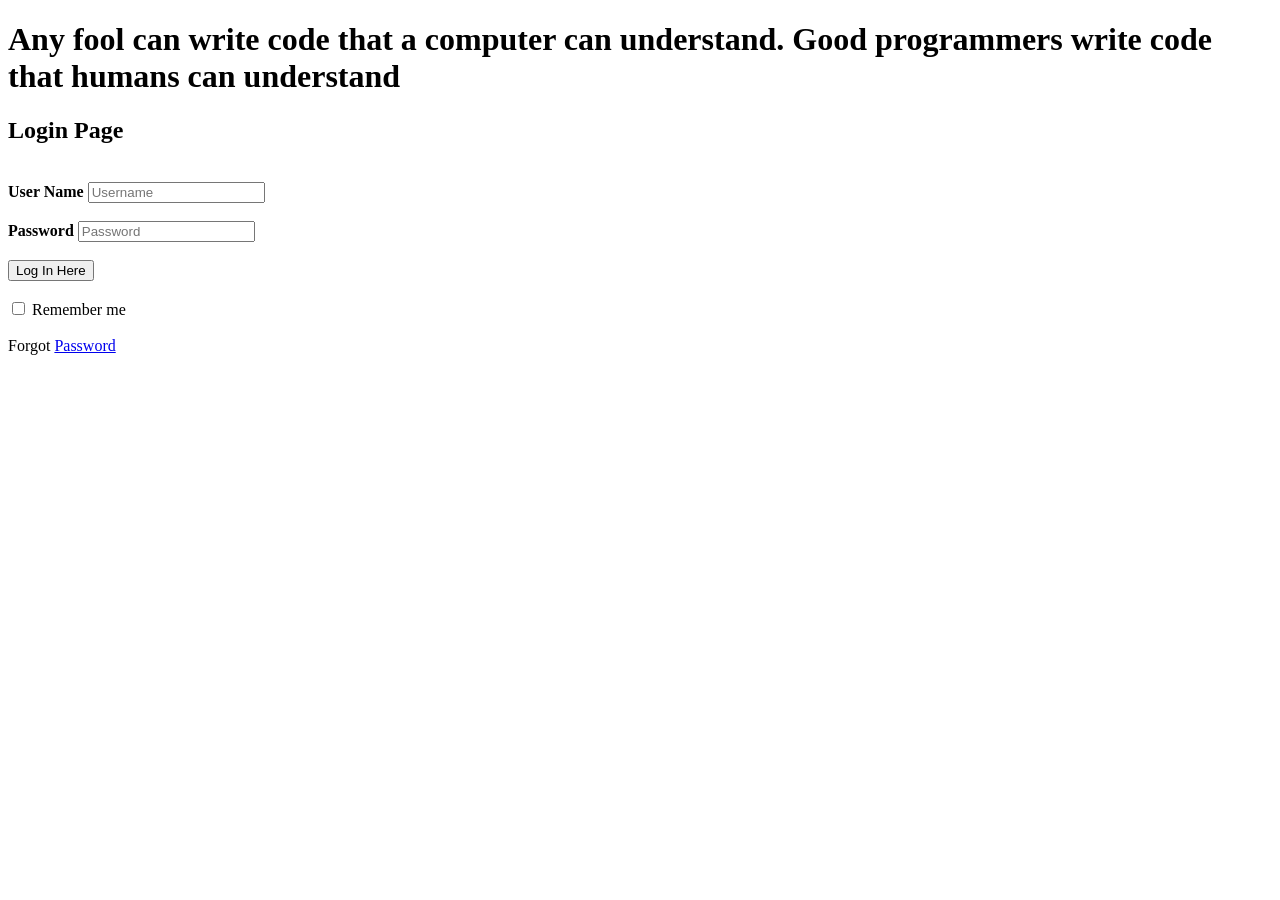
==== index.html @ ae7441d9 "our project" ====
<!DOCTYPE html>
<html>
<head>
	<title>MartialArt</title>
</head>
<body>  
<h1>Any fool can write code that a computer can understand. Good programmers write code that humans can understand</h1>  
    <h2>Login Page</h2><br>    
    <div class="login">    
    <form id="login" method="get" action="login.php">    
        <label><b>User Name     
        </b>    
        </label>    
        <input type="text" name="Uname" id="Uname" placeholder="Username">    
        <br><br>    
        <label><b>Password     
        </b>    
        </label>    
        <input type="Password" name="Pass" id="Pass" placeholder="Password">    
        <br><br>    
        <input type="button" name="log" id="log" value="Log In Here">       
        <br><br>    
        <input type="checkbox" id="check">    
        <span>Remember me</span>    
        <br><br>    
        Forgot <a href="#">Password</a>    
    </form>     
</div>    
</body>    
</html>
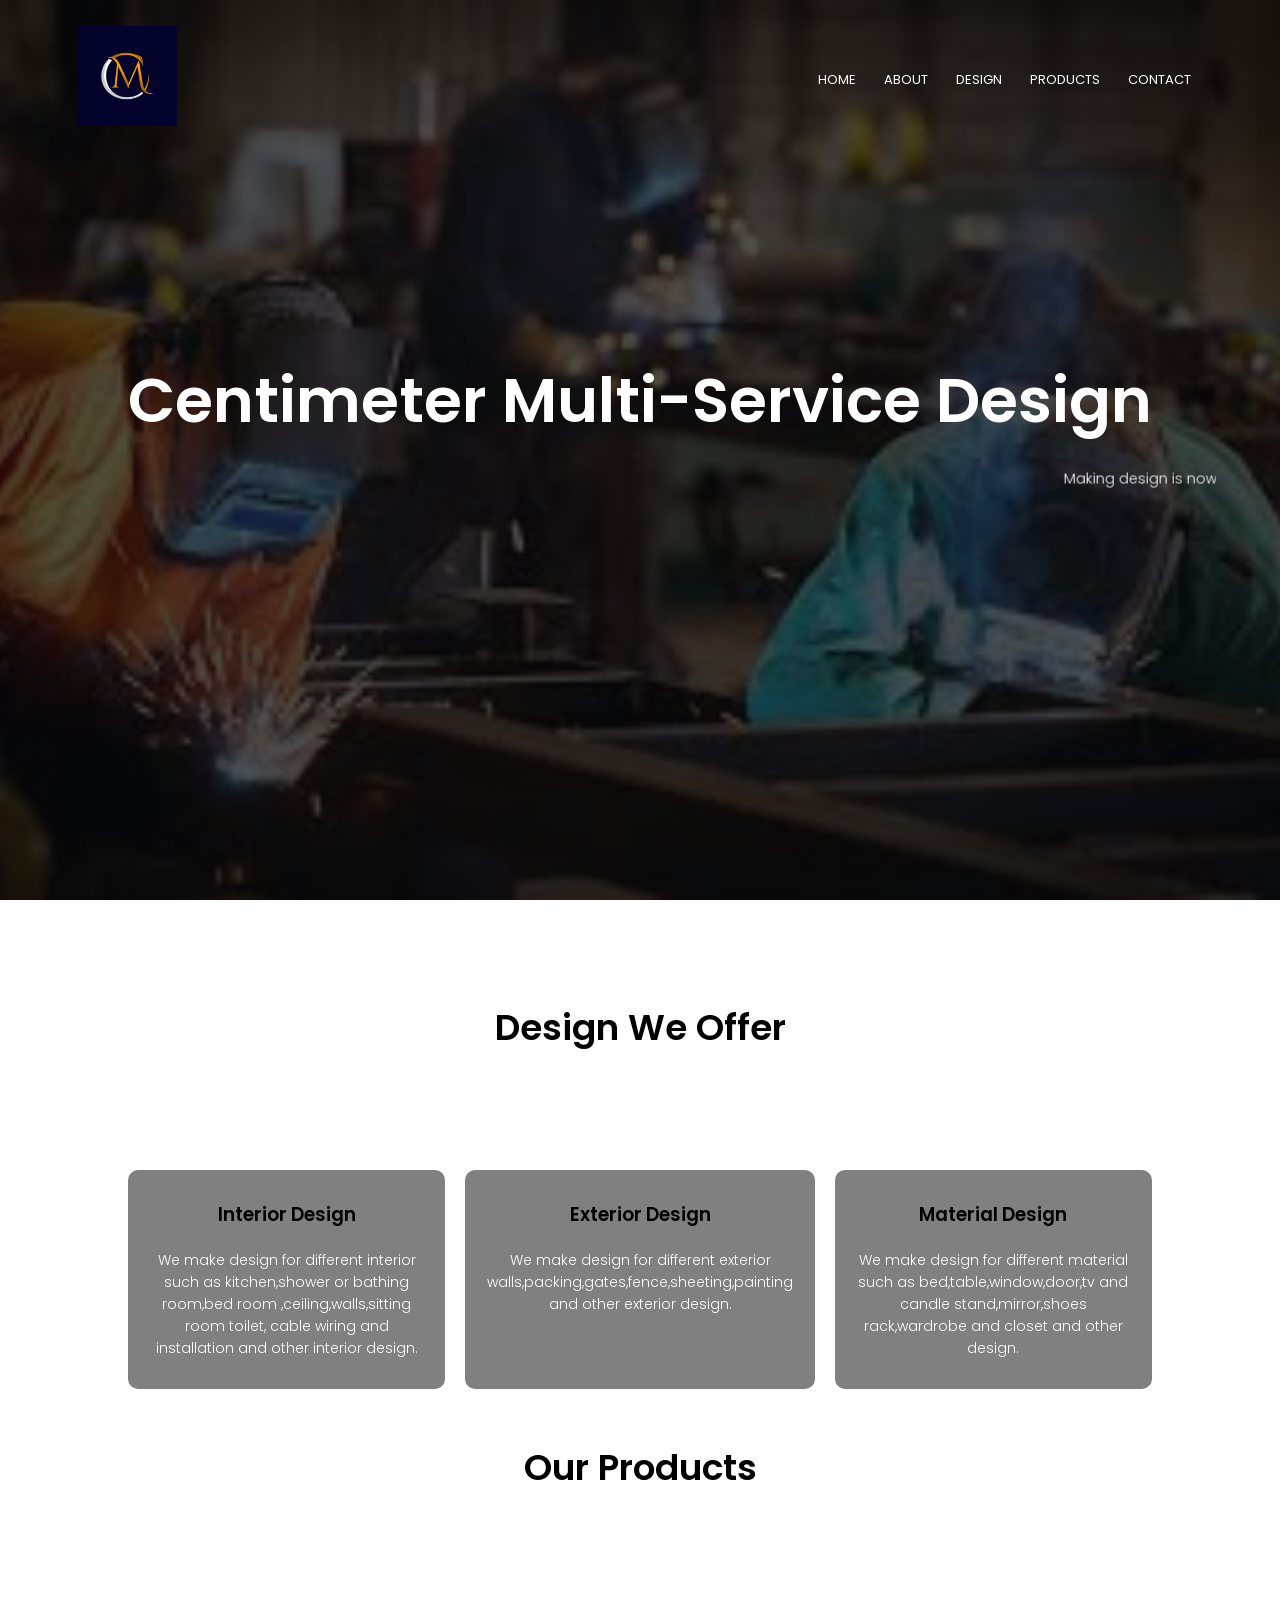
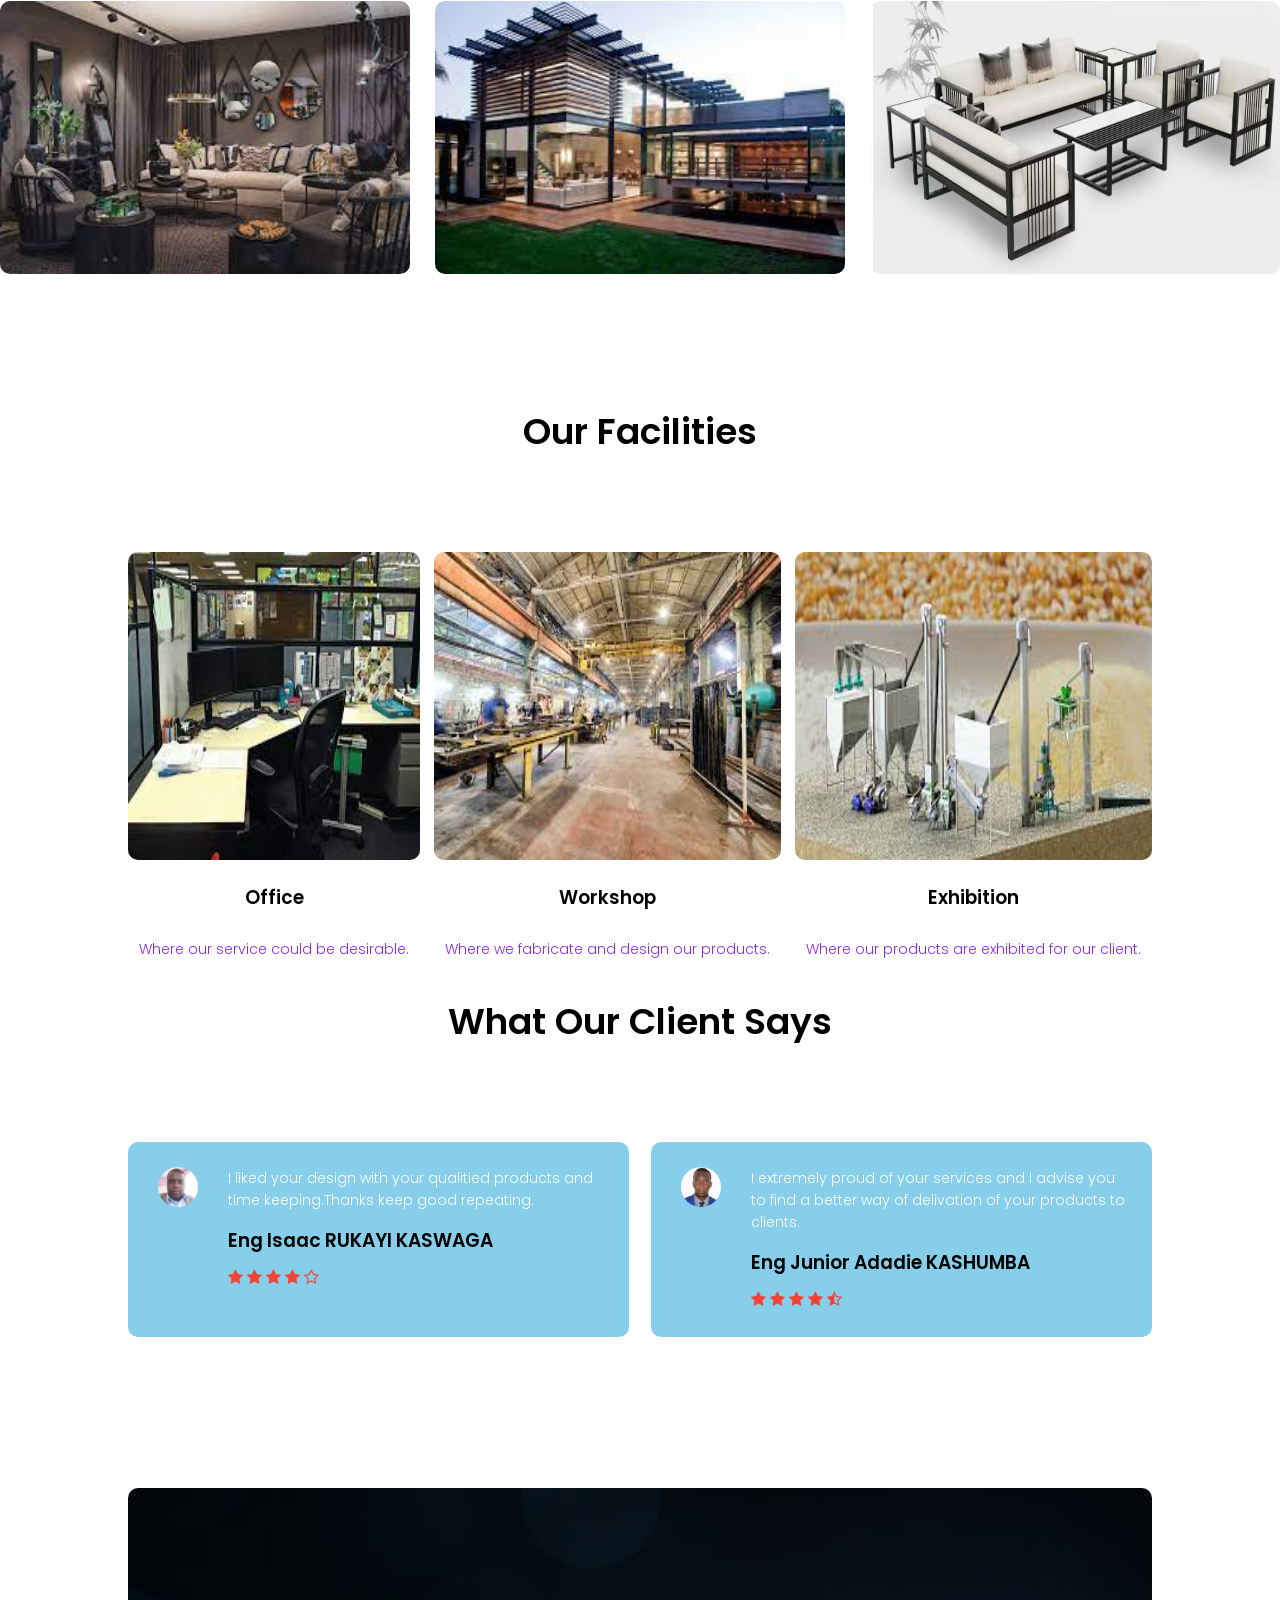
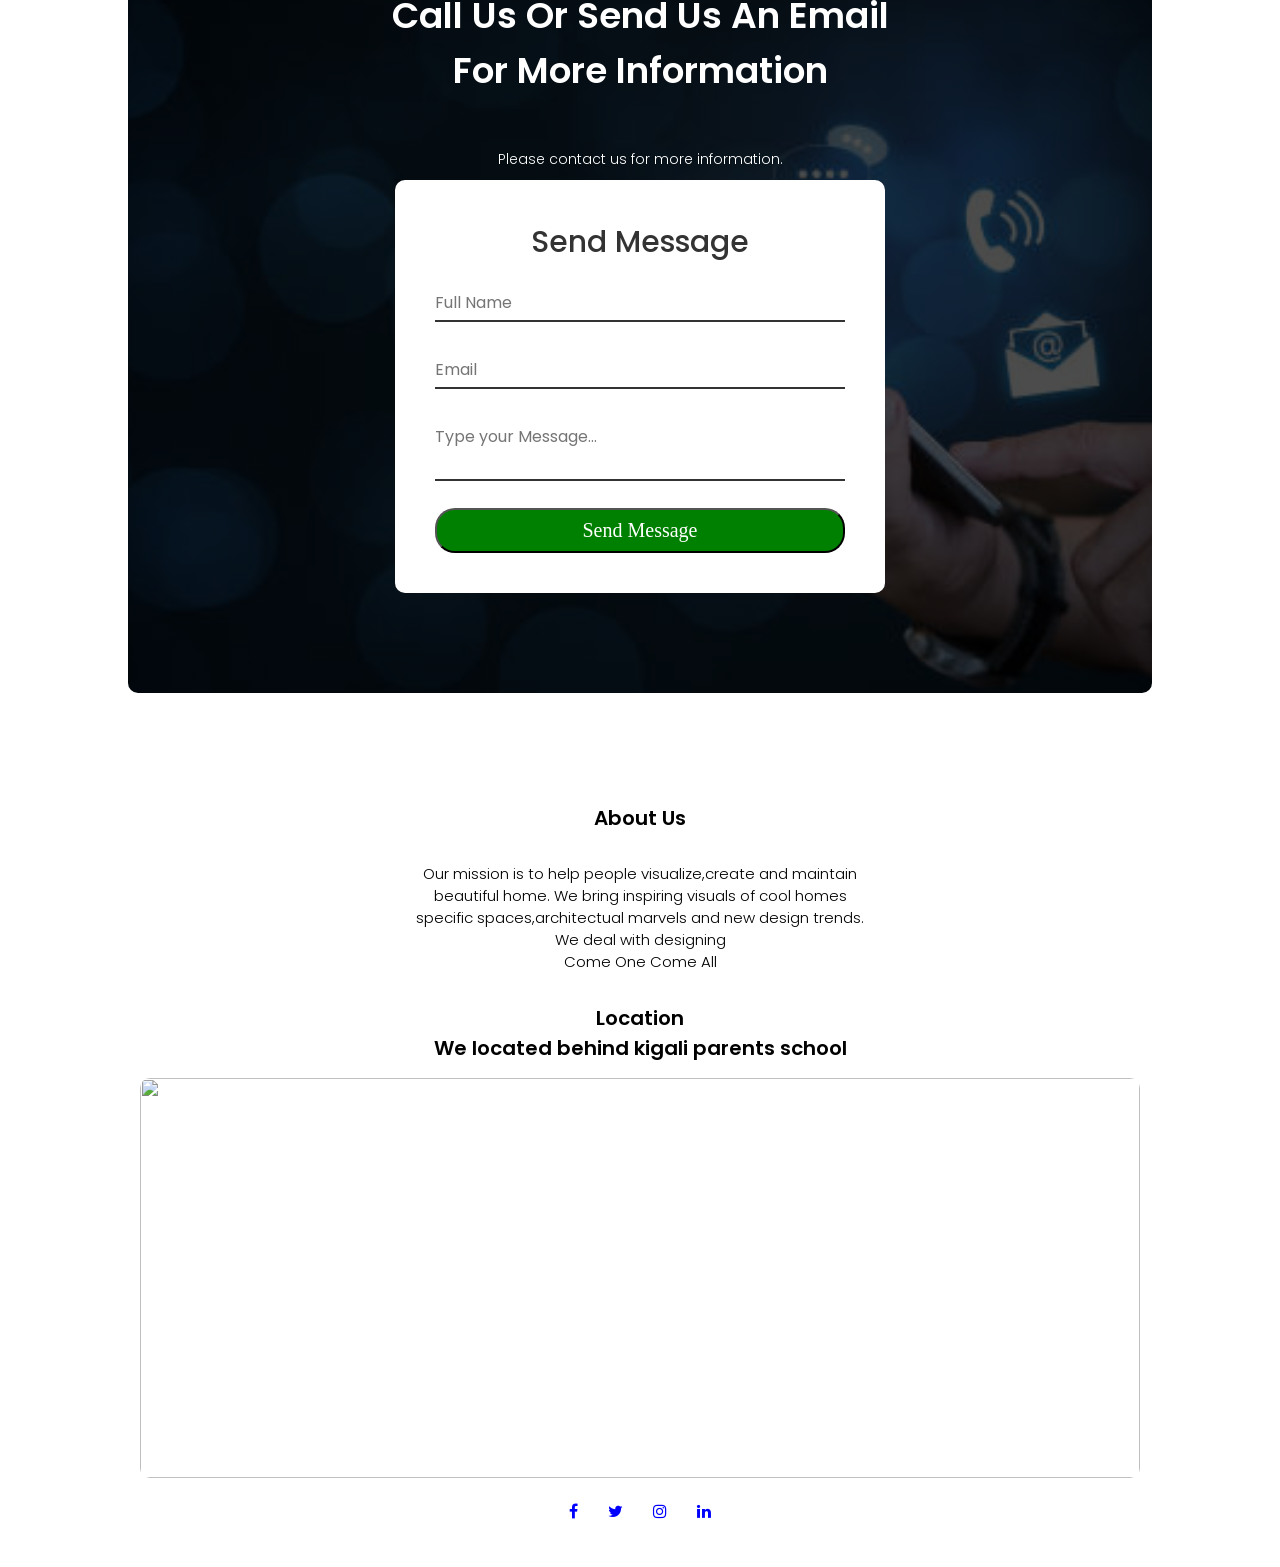
==== commit 5b468cc2: "commit" ====
--- a/index.html
+++ b/index.html
@@ -1,30 +1,242 @@
 <!DOCTYPE html>
 <html>
 <head>
-	<title>MartialArt</title>
+	<meta charset="utf-8">
+	<meta name="viewport" content="with=device-width, initial-scale=1.0">
+	<title>CENTIMETER MULTI-SERVICE DESIGN</title>
+	<link rel="stylesheet" type="text/css" href="style.css">
+	<link rel="preconnect" href="https://fonts.gstatic.com">
+<link href="https://fonts.googleapis.com/css2?family=Poppins:ital,wght@0,300;0,400;0,600;0,700;1,100;1,300;1,600;1,700&display=swap" rel="stylesheet">
+<link rel="stylesheet" type="text/css" href="https://stackpath.bootstrapcdn.com/font-awesome/4.7.0/css/font-awesome.min.css">
 </head>
-<body>  
-<h1>Any fool can write code that a computer can understand. Good programmers write code that humans can understand</h1>  
-    <h2>Login Page</h2><br>    
-    <div class="login">    
-    <form id="login" method="get" action="login.php">    
-        <label><b>User Name     
-        </b>    
-        </label>    
-        <input type="text" name="Uname" id="Uname" placeholder="Username">    
-        <br><br>    
-        <label><b>Password     
-        </b>    
-        </label>    
-        <input type="Password" name="Pass" id="Pass" placeholder="Password">    
-        <br><br>    
-        <input type="button" name="log" id="log" value="Log In Here">       
-        <br><br>    
-        <input type="checkbox" id="check">    
-        <span>Remember me</span>    
-        <br><br>    
-        Forgot <a href="#">Password</a>    
-    </form>     
-</div>    
-</body>    
+<body>
+	<section class="header">
+		<nav>
+			<a href="centimeter.html"><img src="img/log.jpg"></a>
+				
+			<div class="nav-links" id="navLinks">
+				<i class="fa fa-times" onclick="hideMenu()"></i>
+				<ul>
+
+					<li><a href="">HOME</a></li>
+					<li><a href="#footers">ABOUT</a></li>
+					<li><a href="#design">DESIGN</a></li>
+					<li><a href="#product">PRODUCTS</a></li>
+					<li><a href="#contact">CONTACT</a></li>
+
+				</ul>
+			</div>
+			<i class="fa fa-bars" onclick="showMenu()"></i>
+		</nav>	
+				<div class="text-box">
+			<h1>Centimeter Multi-Service Design</h1>
+			<marquee><p>Making design is now one of the easiest thing for interior and exterior design. Design is brightness of our environments.	
+			</p></marquee>
+			</div>
+
+
+	</section>
+
+	<!------Design------->
+
+	<section class="design" id="design">
+		<h1>Design We Offer</h1>
+		<p>We have more different designs for our clients.<br>Such As:</p>
+
+        <div class="row">
+        	<div class="design-col">
+        		<h3>Interior Design</h3>
+        		<p>We make design for different interior such as kitchen,shower or bathing room,bed room ,ceiling,walls,sitting room toilet, cable wiring and installation and other interior design.</p>
+        	</div>
+        	<div class="design-col">
+        		<h3>Exterior Design</h3>
+        		<p>We make design for different exterior walls,packing,gates,fence,sheeting,painting and other exterior design.</p>
+        	</div>
+        	<div class="design-col">
+        		<h3>Material Design</h3>
+        		<p>We make design for different material such as bed,table,window,door,tv and candle stand,mirror,shoes rack,wardrobe and closet and other design.</p>
+        	</div>
+        </div>
+
+ </section>
+		
+  <!------------------- product ----------------->
+
+<section class="product" id="product">
+	<center><h1>Our Products</h1>
+	<p>These are products we make.</p>
+
+	<div class="row">
+		<div class="product-col">
+			<img src="img/interior.jpg">
+			<div class="layer">
+				
+				<h3>INTERIOR DESIGN</h3>
+
+			</div>
+		</div>
+		<div class="product-col">
+			<img src="img/exterior.jpg">
+			<div class="layer">
+				
+				<h3>EXTERIOR DESIGN</h3>
+
+			</div>
+		</div>
+		<div class="product-col">
+			<img src="img/material.jpg">
+			<div class="layer">
+				
+				<h3>MATERIAL DESIGN</h3>
+
+			</div>
+		</div>
+	</div>
+</center>
+</section>
+
+
+  <!------------------ Facilities --------->
+  <section class="facilities">
+
+  	<h1>Our Facilities</h1>
+  	<p>Loren ipsum dolor sit amet,consectetur adipiscing elit</p>
+
+
+  	<div class="row">
+  		
+  		<div class="facilities-col">
+  			<img src="img/office.jpg">
+            <h3>Office</h3>
+            <p>Where  our  service  could be desirable.</p>
+  		</div>
+  		<div class="facilities-col">
+  			<img src="img/workshop.jpg">
+            <h3>Workshop</h3>
+            <p>Where we fabricate and design our products.</p>
+  		</div>
+  		<div class="facilities-col">
+  			<img src="img/exhibition.jpg">
+            <h3>Exhibition</h3>
+            <p>Where our products are exhibited for our client.</p>
+  		</div>
+
+
+  	</div>
+  	
+
+  </section>
+
+ <!---------------------- testimonials ------------>
+ <section class="testimonials">
+ 	
+  	<h1>What Our Client Says </h1>
+  	<p>Comment Made By Our Clients For Our Services.</p>
+
+    <div class="row">
+
+    	<div class="testimonial-col">
+    		<img src="img/isaac.jpg">
+    		<div>
+    			<p>I liked your design with your qualitied products and time keeping.Thanks keep good repeating.</p>
+    			<h3>Eng Isaac RUKAYI KASWAGA</h3>
+    			<i class="fa fa-star"></i>
+    			<i class="fa fa-star"></i>
+    			<i class="fa fa-star"></i>
+    			<i class="fa fa-star"></i>
+    			<i class="fa fa-star-o"></i>
+    			
+    		</div>
+    	</div>
+    	<div class="testimonial-col">
+    		<img src="img/junior.jpg">
+    		<div>
+    			<p>I extremely proud of your services and I advise you to find a better way of delivation of your products to clients.</p>
+    			<h3>Eng Junior Adadie KASHUMBA</h3>
+    			<i class="fa fa-star"></i>
+    			<i class="fa fa-star"></i>
+    			<i class="fa fa-star"></i>
+    			<i class="fa fa-star"></i>
+    			<i class="fa fa-star-half-o"></i>
+    			
+    		</div>
+    	</div>
+    </div>
+
+ </section>
+
+    
+    <!------------ Call To Action ------------>
+
+
+  <section class="cta" id="contact">
+  	<center>
+  	<h1>Call Us Or Send Us An Email<br>For More Information</h1>
+  	  		<p> Please contact us for more information. </p>
+		<div class="contactForm">
+				
+				<form  class="fr">
+					<h2>Send Message</h2>
+					<div class="inputBox">
+						
+						<input class="name" type="text" id="fullname" name="Fullname" required="required" placeholder="Full Name">
+						
+						
+					</div>
+					<div class="inputBox">
+						
+						<input class="email" type="email" id="email" name="Email" required="required" placeholder="Email">
+						
+						
+					</div>
+					<div class="inputBox">
+					
+						<textarea class="message" id="message" name="Message" required="required" placeholder="Type your Message..."></textarea>
+						
+						
+					</div>
+					<div class="inputBox">
+						<button type="submit">Send Message</button>
+												
+					</div>
+
+				</form>
+			</div>
+</center>
+  </section>
+
+
+    <!------------ Footer ------------>
+
+<section class="footer" id="footers">
+    	<h4>About Us</h4>
+    	<p>Our mission is to help people visualize,create and maintain<br> beautiful home. We bring inspiring visuals of cool homes<br>specific spaces,architectual marvels and new design trends.<br>We deal with designing <br> Come One Come All</p>
+    <div class="loc">
+    	<h4>Location <br>We located behind kigali parents school</h4>
+    	<img src="img/location.png">
+    </div>	
+    	<div class="icons">
+    		<i class="fa fa-facebook"></i>
+    		<i class="fa fa-twitter"></i>
+    		<i class="fa fa-instagram"></i>
+    		<i class="fa fa-linkedin"></i>
+    	</div>
+    	</section>
+
+
+
+    <!------JavaScript for Toggle Menu------->
+<script >
+	var navLinks=document.getElementById("navLinks");
+	function showMenu(){
+		navLinks.style.right="0";
+	}
+	function hideMenu(){
+		navLinks.style.right="-200px";
+	}
+</script>
+
+
+ 
+</body>
 </html>
--- a/style.css
+++ b/style.css
@@ -0,0 +1,450 @@
+*{
+	margin: 0;
+	padding: 0;
+	font-family: 'Poppins', sans-serif;
+	
+}
+.header{
+	min-height: 100vh;
+	width: 100%;
+	background-image: linear-gradient(rgba(4,9,12,0.7),rgba(4,9,12,0.7)),url(img/cover.jpg);
+	background-position: center;
+	background-size: cover;
+	position: relative;
+}
+
+nav{
+	display: flex;
+	padding: 2% 6%;
+	justify-content: space-between;
+	align-items: center;
+}
+nav img{
+	width: 100px;
+	height: 100px;
+}
+.nav-links{
+	flex: 1;
+	text-align: right;
+}
+.nav-links ul li{
+	list-style: none;
+	display: inline-block;
+	padding: 8px 12px;
+	position: relative;
+}
+.nav-links ul li a{
+	color: #fff;
+	text-decoration: none;
+	font-size: 13px;
+}
+.nav-links ul li::after{
+	content: '';
+	width: 0%;
+	height: 2px;
+	background: #f44336;
+	display: block;
+	margin: auto;
+}
+.nav-links ul li:hover::after{
+	width: 100%;
+
+}
+
+.text-box{
+	width: 90%;
+	color: #fff;
+	position: absolute;
+	top: 50%;
+	left: 50%;
+	transform: translate(-50%,-50%);
+	text-align: center;
+}
+.text-box h1{
+	font-size: 62px;
+}
+.text-box p{
+	margin: 10px 0 40px;
+	font-size: 14px;
+	color: #fff;
+  
+}
+nav .fa{
+	display: none;
+}
+@media(max-width: 700px){
+	.text-box h1{
+	font-size: 20px;
+   }
+   .nav-links ul li{
+   	display: block;
+   }
+   .nav-links {
+   	position: absolute;
+   	background: skyblue;
+   	height: 100vh;
+   	width: 200px;
+   	top: 0;
+   	right: -200px;
+   	text-align: left;
+   	z-index: 2;
+   	transition: 1s;
+   }
+   nav .fa{
+   	display: block;
+   	color: #fff;
+   	margin: 10px;
+   	font-size:22px;
+   	cursor: pointer;
+   }
+   .nav-links ul{
+   	padding: 30px;
+   }
+}
+
+/*------design-------*/
+
+.design{
+	width: 80%;
+	margin: auto;
+	text-align: center;
+	padding-top: 100px;
+}
+h1{
+	font-size: 36px;
+	font-weight: 600;
+}
+p{
+	color: white;
+	font-size: 14px;
+	font-weight: 300;
+	line-height: 22px;
+	padding: 10px;
+}
+
+.row{
+
+	margin-top: 5%;
+	display: flex;
+	justify-content: space-between;
+}
+.design-col{
+	flex-basis: 31%;
+	background: grey;
+	border-radius: 10px;
+	margin-bottom: 5%;
+	padding: 20px 12px;
+	box-sizing: border-box ;
+	transition: 0.5s;
+}
+h3{
+
+	text-align: center;
+	font-weight: 600;
+	margin: 10px 0;
+}
+.design-col:hover{
+
+	box-shadow: 0 0 20px 0px rgba(0,0,0,0.2);
+
+}
+@media(max-width: 700px){
+
+	.row{
+
+		flex-direction: column;
+	}
+}
+
+}
+/*---------------- product --------------*/
+
+.product{
+
+	width: 80%;
+	margin: auto;
+	text-align: center;
+	padding-top: 50px;
+}
+
+.product-col{
+
+	flex-basis: 32%;
+	border-radius: 10px;
+	margin-bottom: 30px;
+	position: relative;
+	overflow: hidden;
+}
+
+.product-col img{
+
+	width: 100%;
+	height: 100%;
+	display: block;
+}
+
+.layer{
+
+	background: transparent;
+	height: 100%;
+	width: 100%;
+	position: absolute;
+	top: 0;
+	left: 0;
+	transition: 0.5s;
+
+}
+.layer:hover{
+
+	background: rgba(200,0,0,0.7);
+}
+.layer h3{
+
+	width: 100%;
+	font-weight: 500;
+	color: #fff;
+	font-size: 26px;
+	bottom: 0;
+	left: 50%;
+	transform: translateX(-50%);
+	position: absolute;
+	opacity: 0;
+	transition: 0.5s;
+}
+
+.layer:hover h3{
+
+	bottom: 49%;
+	opacity: 1;
+}
+
+
+/*-------------------- facilities ---------*/
+
+.facilities{
+	width: 80%;
+	margin: auto;
+	text-align: center;
+	padding-top: 100px;
+
+}
+.facilities.col{
+
+	flex-basis: 31%;
+	border-radius: 10px;
+	margin-bottom: 5%;
+	text-align: left;
+}
+.facilities-col img{
+	width: 100%;
+	height: 90%;
+	border-radius: 10px;
+
+}
+.facilities-col p{
+
+	padding: 11px;
+	color:blueviolet;
+}
+.facilities-col h3{
+
+	margin-top: 16px;
+	margin-bottom: 15px;
+	text-align: center;
+}
+
+
+/*----------------------- testimonials --------------*/
+
+.testimonials{
+
+	width: 80%;
+	margin: auto;
+	padding-top: 100px;
+	text-align: center;
+
+}
+.testimonial-col{
+
+	flex-basis: 44%;
+	border-radius: 10px;
+	margin-bottom: 5%;
+	text-align: left;
+	background: skyblue;
+	padding: 25px;
+	cursor: pointer;
+	display: flex;
+}
+
+.testimonial-col img{
+
+	height: 40px;
+	margin-left: 5px;
+	margin-right: 30px;
+	border-radius: 50%;
+}
+.testimonial-col p{
+
+	padding: 0;
+}
+.testimonial-col h3{
+
+	margin-top: 15px;
+	text-align: left  ;
+}
+.testimonial-col .fa{
+
+    color: #f44336;
+}
+@media(max-width: 700px){
+	.testimonial-col img{
+	margin-left: 0px;
+	margin-right: 15px;
+	
+}
+
+}
+
+/*----------------- call to action ---------*/
+
+.cta{
+
+	margin: 100px auto;
+	width: 80%;
+	background-image: linear-gradient(rgba(0,0,0,0.7),rgba(0,0,0,0.7)),url(cover.jpg);
+	background-position: center;
+	background-size: cover;
+	border-radius: 10px;
+	text-align: center;
+	padding: 100px 0;
+	height: 300hv;
+
+
+}
+
+.cta h1{
+
+	color: #fff;
+	margin-bottom: 40px;
+	padding: 0;
+}
+
+
+.contactForm{
+
+	width: 40%;
+	padding: 40px;
+	background: #fff;
+	border-radius: 10px;
+}
+.contactForm h2{
+	font-size: 30px;
+	color: #333;
+	font-weight: 500;
+}
+.contactForm .inputBox{
+	position: relative;
+	width: 100%;
+	margin-top: 10px;
+}
+.contactForm .inputBox input,
+.contactForm .inputBox textarea{
+	width: 100%;
+	padding: 5px 0;
+	font-size: 16px;
+	margin: 10px 0;
+	border: none;
+	border-bottom: 2px solid #333;
+	outline: none;
+	resize: none;
+
+}
+.contactForm .inputBox button{
+	width: 100%;
+	height: 5vh;
+	background: green;
+	text-align: center;
+	border-radius: 20px;
+	font-weight: 500;
+	color: white;
+	font-family: robot;
+	font-size: 20px;
+
+}
+
+.contactForm .inputBox input[type="submit"]{
+	width: 100px;
+	background: #00bcd4;
+	color: #fff;
+	border: none;
+	cursor: pointer;
+	padding: 10px;
+	font-size: 18px;
+}
+
+@media(max-width: 500px){
+	
+	
+	
+	.contactForm{
+		height: 100hv;
+		width: 65%;
+	}
+}
+@media(max-width: 700px){
+
+	.cta h1{
+		font-size: 24px;
+	}
+
+}
+
+/*----------------- footer ---------*/
+.footer{
+
+	width: 100%;
+	text-align: center;
+	padding: 30px 0;
+	margin-top: -30px;
+
+}
+.footer h4{
+	margin-bottom: 15px;
+	margin-top: 10px;
+	font-size: 20px;
+	font-weight: 600;
+
+}
+.footer p{
+	color: black;
+	font-size: 15px;
+	text-align: center;
+	margin: 20px;
+}
+.loc img{
+	width: 1000px;
+	height: 400px;
+	border-radius: 10px;
+}
+.icons .fa{
+	color: blue;
+	margin: 0 13px;
+	cursor: pointer;
+	padding: 18px 0;
+}
+
+.fa-laptop{
+	color: yellowgreen;
+
+}
+.footer h1{
+	font-size: 12px;
+}
+
+
+@media(max-width: 700px){
+	.loc img{
+		width: 80%;
+		height: 50vh;
+	}
+}
